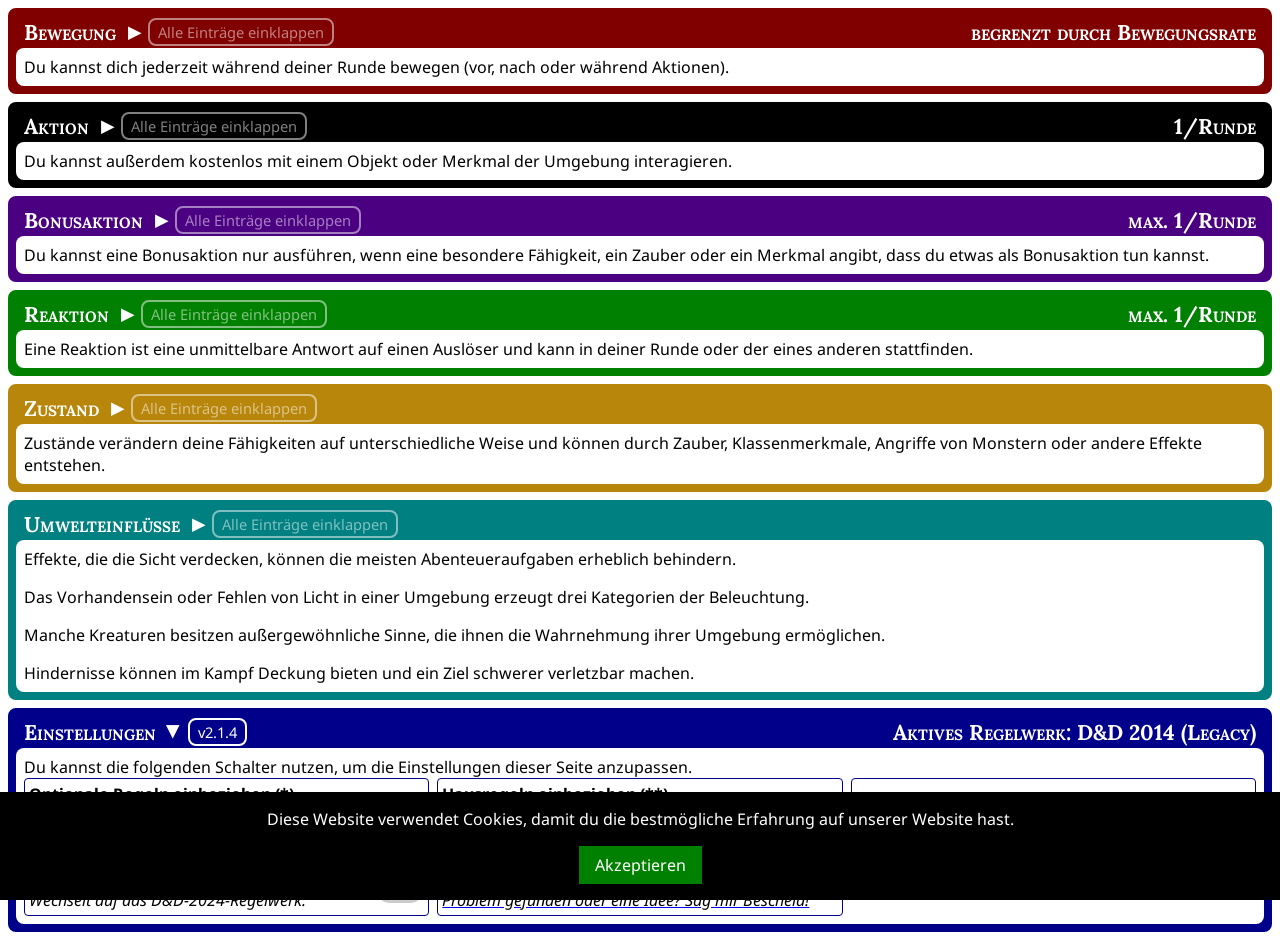
==== index.html @ 00f46177 "Adjust body opacity transition duration" ====
<!DOCTYPE html>
<html lang="de">

<head>
    <meta charset="utf-8" />
    <meta name="viewport" content="width=device-width, initial-scale=1">

    <!-- ✅ Seite verstecken bis JS fertig -->
    <script>
document.documentElement.classList.add("js-loading");
</script>

<style>
/* Start: unsichtbar */
body {
    opacity: 0;
    transition: opacity .4s ease;
}

/* Nach Laden: sichtbar */
html:not(.js-loading) body {
    opacity: 1;
}
</style>

    <title>D&D 5e Kurzreferenz</title>

    <!-- CSS -->
    <link rel="stylesheet" type="text/css" href="css/quickref.css">
    <link rel="stylesheet" type="text/css" href="css/icons.css">

    <!-- Fonts -->
    <link href="https://fonts.googleapis.com/css?family=Noto+Sans:400,700,400italic,700italic" rel="stylesheet" type="text/css">
    <link href="https://fonts.googleapis.com/css?family=Lora:700" rel="stylesheet" type="text/css">

    <!-- Javascript -->
    <script>
        // Force a hard refresh if the cached version of the app is outdated.
        // This logic is inlined in the HTML to ensure it runs even if the main JS file is cached.
        (function() {
            const CURRENT_APP_VERSION = '2.1.4';
            window.dndQuickRefAppVersion = CURRENT_APP_VERSION;
            const VERSION_KEY = 'appVersion';
            const storedVersion = localStorage.getItem(VERSION_KEY);

            if (storedVersion !== CURRENT_APP_VERSION) {
                localStorage.setItem(VERSION_KEY, CURRENT_APP_VERSION);
                location.reload(true);
            }
        })();
    </script>
</head>

<body class="page-background">
    <div class="dark-mode">
        <div class="page fontsize" data-size="fullscreen">

            <!-- Movement section -->
            <div id="section-movement" class="section-container">
                <div class="section-title">
                    <div class="section-title-content">
                        <div class="section-title-text">
                            Bewegung
                            <span class="chevron"></span>
                            <button class="collapse-all-btn">Alle Einträge einklappen</button>
                        </div>
                        <span class="float-right">begrenzt durch Bewegungsrate</span>
                    </div>
                </div>
                <div class="section-content">
                    <div class="section-row section-subtitle text fontsize">
                        Du kannst dich jederzeit während deiner Runde bewegen (vor, nach oder während Aktionen).
                    </div>
                    <div class="section-row" id="basic-movement">
                    </div>
                </div>
            </div>

            <!-- Action section -->
            <div id="section-action" class="section-container">
                <div class="section-title">
                    <div class="section-title-content">
                        <div class="section-title-text">
                            Aktion
                            <span class="chevron"></span>
                            <button class="collapse-all-btn">Alle Einträge einklappen</button>
                        </div>
                        <span class="float-right">1/Runde</span>
                    </div>
                </div>
                <div class="section-content">
                    <div class="section-row section-subtitle text fontsize">
                        Du kannst außerdem kostenlos mit einem Objekt oder Merkmal der Umgebung interagieren.
                    </div>
                    <div class="section-row" id="basic-actions"></div>
                </div>
            </div>

            <!-- Bonus action section -->
            <div id="section-bonus-action" class="section-container">
                <div class="section-title">
                    <div class="section-title-content">
                        <div class="section-title-text">
                            Bonusaktion
                            <span class="chevron"></span>
                            <button class="collapse-all-btn">Alle Einträge einklappen</button>
                        </div>
                        <span class="float-right">max. 1/Runde</span>
                    </div>
                </div>
                <div class="section-content">
                    <div class="section-row section-subtitle text fontsize">
                        Du kannst eine Bonusaktion nur ausführen, wenn eine besondere Fähigkeit, ein Zauber oder ein Merkmal angibt, dass du etwas als Bonusaktion tun kannst.
                    </div>
                    <div class="section-row" id="basic-bonus-actions"></div>
                </div>
            </div>

            <!-- Reaction section -->
            <div id="section-reaction" class="section-container">
                <div class="section-title">
                    <div class="section-title-content">
                        <div class="section-title-text">
                            Reaktion
                            <span class="chevron"></span>
                            <button class="collapse-all-btn">Alle Einträge einklappen</button>
                        </div>
                        <span class="float-right">max. 1/Runde</span>
                    </div>
                </div>
                <div class="section-content">
                    <div class="section-row section-subtitle text fontsize">
                        Eine Reaktion ist eine unmittelbare Antwort auf einen Auslöser und kann in deiner Runde oder der eines anderen stattfinden.
                    </div>
                    <div class="section-row" id="basic-reactions"></div>
                </div>
            </div>

            <!-- Condition section -->
            <div id="section-condition" class="section-container">
                <div class="section-title">
                    <div class="section-title-content">
                        <div class="section-title-text">
                            Zustand
                            <span class="chevron"></span>
                            <button class="collapse-all-btn">Alle Einträge einklappen</button>
                        </div>
                    </div>
                </div>
                <div class="section-content">
                    <div class="section-row section-subtitle text fontsize">
                        Zustände verändern deine Fähigkeiten auf unterschiedliche Weise und können durch Zauber, Klassenmerkmale, Angriffe von Monstern oder andere Effekte entstehen.
                    </div>
                    <div class="section-row" id="basic-conditions"></div>
                </div>
            </div>

            <!-- Environmental section -->
            <div id="section-environment" class="section-container">
                <div class="section-title">
                    <div class="section-title-content">
                        <div class="section-title-text">
                            Umwelteinflüsse
                            <span class="chevron"></span>
                            <button class="collapse-all-btn">Alle Einträge einklappen</button>
                        </div>
                    </div>
                </div>
                <div class="section-content">
                    <div class="section-row section-subtitle text fontsize">
                        Effekte, die die Sicht verdecken, können die meisten Abenteueraufgaben erheblich behindern.
                    </div>
                    <div class="section-row" id="environment-obscurance"></div>
                    <div class="section-row section-subtitle text fontsize">
                        Das Vorhandensein oder Fehlen von Licht in einer Umgebung erzeugt drei Kategorien der Beleuchtung.
                    </div>
                    <div class="section-row" id="environment-light"></div>
                    <div class="section-row section-subtitle text fontsize">
                        Manche Kreaturen besitzen außergewöhnliche Sinne, die ihnen die Wahrnehmung ihrer Umgebung ermöglichen.
                    </div>
                    <div class="section-row" id="environment-vision"></div>
                    <div class="section-row section-subtitle text fontsize">
                        Hindernisse können im Kampf Deckung bieten und ein Ziel schwerer verletzbar machen.
                    </div>
                    <div class="section-row" id="environment-cover"></div>
                </div>
            </div>
            <!-- Settings section -->
            <div id="section-settings" class="section-container">
                <div class="section-title">
                    <div class="section-title-content">
                        <div class="section-title-text">
                            Einstellungen
                            <span class="chevron collapsed"></span>
                            <button class="collapse-all-btn" id="app-version-display" disabled>v0.0.0</button>
                        </div>
                        <span class="float-right" id="active-ruleset-label"></span>
                    </div>
                </div>
                <div class="section-content">
                    <div class="section-row section-subtitle text fontsize">
                        Du kannst die folgenden Schalter nutzen, um die Einstellungen dieser Seite anzupassen.
                    </div>
                    <div class="section-row" id="settings-items-container">
                        <div class="item itemsize settings-item" title="Optionale Regeln einbeziehen">
                            <div class="item-text-container text" id="optional-toggle-item">
                                <div class="item-title">Optionale Regeln einbeziehen (*)</div>
                                <div class="item-desc">Optionale offizielle Regeln anzeigen/ausblenden.</div>
                            </div>
                            <div class="item-toggle"><label class="switch">
                                    <input type="checkbox" id="optional-switch">
                                    <span class="slider round"></span>
                                </label></div>
                        </div>
                        <div class="item itemsize settings-item" title="Hausregeln einbeziehen">
                            <div class="item-text-container text" id="homebrew-toggle-item">
                                <div class="item-title">Hausregeln einbeziehen (**)</div>
                                <div class="item-desc">Die gängigsten Hausregeln anzeigen/ausblenden.</div>
                            </div>
                            <div class="item-toggle"><label class="switch">
                                    <input type="checkbox" id="homebrew-switch">
                                    <span class="slider round"></span>
                                </label></div>
                        </div>
                        <div class="item itemsize settings-item" title="Dunkelmodus" hidden>
                            <div class="item-text-container text" id="darkmode-toggle-item">
                                <div class="item-title">Dunkelmodus</div>
                                <div class="item-desc">Dunkelmodus aktivieren/deaktivieren</div>
                            </div>
                            <div class="item-toggle"><label class="switch">
                                    <input type="checkbox" id="darkmode-switch">
                                    <span class="slider round"></span>
                                </label></div>
                        </div>
                        <div class="item itemsize settings-item" title="2024-Regeln einbeziehen">
                            <div class="item-text-container text" id="2024rules-toggle-item">
                                <div class="item-title">Auf 2024-Regeln umschalten</div>
                                <div class="item-desc">D&amp;D-2024-Regeln aktivieren.</div>
                            </div>
                            <div class="item-toggle"><label class="switch">
                                    <input type="checkbox" id="rules2024-switch">
                                    <span class="slider round"></span>
                                </label></div>
                        </div>
                        <a href="https://github.com/KenGe1/dnd5e-kurzreferenz-deutsch/issues" target="_blank" rel="noopener noreferrer" class="item itemsize settings-item" title="Feedback geben" id="feedback-link-item">
                            <div class="item-text-container text">
                                <div class="item-title">Feedback geben</div>
                                <div class="item-desc">Problem gefunden oder eine Idee? Sag mir Bescheid!</div>
                            </div>
                        </a>
                    </div>
                </div>
            </div>
        </div>
    </div>
    <!-- Cookie notice: informs users about cookie usage and provides an accept button -->
    <div id="cookie-notice" class="cookie-notice">
        <p>Diese Website verwendet Cookies, damit du die bestmögliche Erfahrung auf unserer Website hast.</p>
        <button id="accept-cookies">Akzeptieren</button>
    </div>
    <!-- Main quickref JavaScript logic: handles dynamic content, toggles, and filtering -->
    <script type="text/javascript" src="js/quickref.js" charset="utf-8"></script>
    <script>
        // Cookie notice logic: shows the notice if not accepted, hides it on accept
        document.addEventListener('DOMContentLoaded', function () {
            var cookieNotice = document.getElementById('cookie-notice');
            var acceptButton = document.getElementById('accept-cookies');

            if (!localStorage.getItem('cookiesAccepted')) {
                cookieNotice.style.display = 'block';
            }

            acceptButton.addEventListener('click', function () {
                localStorage.setItem('cookiesAccepted', 'true');
                cookieNotice.style.display = 'none';
            });
        });
    </script>

</body>

</html>
---- css/quickref.css ----
/* Main stylesheet for D&D 5e Quick Reference web app */

/* Section containers: main card-like blocks for each rules section */
.section-container {
    border: 8px solid;
    border-radius: 8px;
    box-sizing: border-box;
    position: relative;
    display: flex;
    flex-direction: column;
    font-family: 'Noto Sans', 'Myriad Pro', Calibri, Helvetica, Arial, sans-serif;
    width: 100%;
    margin-bottom: 8px;
    page-break-inside: avoid;
}

/* Content area inside each section */
.section-content {
    padding: 8px;
    border-radius: 8px;
    margin-top: 0;
    background-color: white;
    border-color: inherit;
    font-size: inherit;
}

/* Section title bar */
.section-title {
    height: 32px;
    padding-left: 8px;
    padding-right: 8px;
    font-family: Lora, 'Calisto MT', 'Bookman Old Style', Bookman, 'Goudy Old Style', Garamond, 'Hoefler Text', 'Bitstream Charter', Georgia, serif;
    font-variant: small-caps;
    font-weight: bold;
    background-color: inherit;
    color: white;
    font-size: 16pt;
    cursor: pointer;
    display: flex;
    align-items: center;
}

.section-title-content {
    flex: 1;
    display: flex;
    justify-content: space-between;
    align-items: center;
}

.section-title-text {
    display: flex;
    align-items: center;
    gap: 8px;
}

.section-title .chevron {
    transition: transform 0.3s ease;
    font-size: 24px;
    line-height: 24px;
    margin-left: 4px;
}

.section-title .chevron:after {
    content: '▸';
}

.section-title .chevron.collapsed {
    transform: rotate(90deg);
}

/* "Collapse all items" button in section title */
.collapse-all-btn {
    background: none;
    border: 2px solid white;
    color: white;
    border-radius: 8px;
    padding: 2px 8px;
    font-size: 11pt;
    font-family: 'Noto Sans', 'Myriad Pro', Calibri, Helvetica, Arial, sans-serif;
    cursor: pointer;
    white-space: nowrap;
    transition: background-color 0.2s ease;
}

.collapse-all-btn:hover {
    background-color: rgba(255, 255, 255, 0.1);
}

.collapse-all-btn:active {
    background-color: inherit;
    transition-duration: 0.05s; /* Make the click feedback feel faster */
}

.collapse-all-btn:disabled {
    filter: grayscale(80%);
    opacity: 0.5;
    cursor: not-allowed;
    background-color: inherit;
}


/* Animated collapse/expand for section content. We animate max-height and opacity.
   JS will set explicit max-height values during the transition so the animation is smooth. */
.section-content {
    overflow: hidden;
    transition: max-height 300ms ease, opacity 220ms ease;
    /* default visible state */
    max-height: none;
    opacity: 1;
}

.section-content.collapsed {
    /* fallback: collapsed state when JS is not available */
    max-height: 0 !important;
    opacity: 0;
}

/* Utility class for floating elements to the right */
.float-right {
    float: right;
}


/* Row container for items and text in sections */
.section-row {
    font-size: inherit;
}

.section-row:before,
.section-row:after {
    display: table;
    content: " ";
    clear: both;
}

.section-row+.section-subtitle {
    margin-top: 1em;
}

/* Ensure subtitle is readable in light mode by overriding the .text color */
.section-container .section-content .section-subtitle.text {
    color: #000 !important;
}

/* Item card: represents a single rule or action */
.item {
    display: flex;
    flex-direction: column;
    justify-content: center; /* Center header vertically when collapsed */
    font-size: inherit;
    vertical-align: top;
    box-sizing: border-box;
    border: 1px solid;
    border-radius: 4px; 
    /* background-color: #fff; */ /* Will be set per-section */
    overflow: hidden;
}

/* Add transitions for smooth filtering */
.item {
    transition: opacity 300ms ease, visibility 300ms ease;
}

.item-hidden {
    display: none !important;
}

/* When item is expanded, align header to the top */
.item:has(.item-content:not(.collapsed)) {
    justify-content: flex-start;
    background-color: #fff;
}

.dark-mode-active .item:has(.item-content:not(.collapsed)) {
    background-color: #333;
}

/* When item is expanded, change text color for readability */
.section-container .item:has(.item-content:not(.collapsed)) {
    color: #000 !important; /* Black text for light mode */
}
.dark-mode-active .section-container .item:has(.item-content:not(.collapsed)) {
    color: #fff !important; /* White text for dark mode */
}

.item-header {
    display: flex;
    align-items: center;
    cursor: pointer;
    /* flex-grow: 1; */ /* Removed to keep header at top */
    padding: 4px;
}

.item-header .item-text-container,
.item-header .chevron {
    /* color: white; */ /* Color will be inherited or set by section */
}

.item-header .chevron {
    transition: transform 0.3s ease;
    font-size: 20px;
    line-height: 20px;
    margin-left: auto;
    padding: 0 8px;
}

.item-header .chevron:after {
    content: '▸';
}

.item-header .chevron.collapsed {
    transform: rotate(90deg);
}

.item-content {
    overflow: hidden;
    transition: max-height 300ms ease, opacity 220ms ease, padding 300ms ease;
    /* default visible state */
    max-height: none;
    opacity: 1;
    padding: 8px;
    background-color: #fafafa;
}

.item-content.collapsed {
    max-height: 0 !important;
    opacity: 0;
    padding: 0 8px;
}

.item-description, .item-reference {
    font-style: italic;
    font-size: inherit;
    margin-top: 0.5em;
    margin-bottom: 0.5em;
}

/* Icon for each item */
.item-icon {
    float: left;
    flex: 0 0 auto;
    background-repeat: no-repeat;
    background-size: contain;
    box-sizing: border-box;
    border-radius: 4px;
    margin-right: 4px;
}

/* Title of the item */
.item-title {
    font-weight: bold;
    font-size: inherit;
    overflow: hidden;
    text-overflow: ellipsis;
}

/* Subtitle/description of the item */
.item-desc {
    font-style: italic;
    font-size: inherit;
    overflow: hidden;
    text-overflow: ellipsis;
}

/* Container for item text */
.item-text-container {
    flex: 1;
    padding-right: 4px;
    font-size: inherit;
    display: flex;
    flex-direction: column;
    /* justify-content: center; */ /* Removed to align text to top */
}

/* Section and item color themes for each rules section */
#section-movement,
#section-movement .item {
    background-color: maroon;
    color: white;
    border-color: maroon;
}
#section-movement .item {
    border-color: maroon;
}
#section-movement .text {
    color: white;
}
#section-action,
#section-action .item {
    background-color: black;
    color: white;
    border-color: black;
}
#section-action .item {
    border-color: black;
}
#section-action .text {
    color: white;
}
#section-bonus-action,
#section-bonus-action .item {
    background-color: indigo;
    color: white;
    border-color: indigo;
}
#section-bonus-action .item {
    border-color: indigo;
}
#section-bonus-action .text {
    color: white;
}
#section-reaction,
#section-reaction .item {
    background-color: green;
    color: white;
    border-color: green;
}
#section-reaction .item {
    border-color: green;
}
#section-reaction .text {
    color: white;
}
#section-condition,
#section-condition .item {
    background-color: darkgoldenrod;
    color: white;
    border-color: darkgoldenrod;
}
#section-condition .item {
    border-color: darkgoldenrod;
}
#section-condition .text {
    color: white;
}
#section-environment,
#section-environment .item {
    background-color: teal;
    color: white;
    border-color: teal;
}
#section-environment .item {
    border-color: teal;
}
#section-environment .text {
    color: white;
}
#section-settings,
#section-settings .section-title {
    background-color: darkblue;
    color: white;
    border-color: darkblue;
}
#section-settings .item {
    border-color: darkblue;
    background-color: #fff;
}
#section-settings .text {
    color: #000;
}

/* Page fade transitions for ruleset switching */
body {
    opacity: 1; /* Start with full opacity */
    transition: opacity 650ms ease-in-out;
}
body.fade-in {
    /* This class can be used by JS if a fade-in is desired on load */
}
body.fade-out {
    opacity: 0;
}

/* Page container: centers the main content */
body {
    display: flex;
    justify-content: center;
    align-content: center;
}

/* Utility and layout classes */
.hidden {
    display: none;
}
ul {
    padding-left: 20px;
}
p,
hr {
    margin-top: 0.5em;
    margin-bottom: 0.5em;
}
hr {
    border: 0px;
    border-top: 1px solid gray;
}
p:first-child {
    margin-top: 1em;
}

/* Responsive font and item sizes for different devices */
/* Smart phone, portrait */
@media (min-width: 0px) and (max-width: 600px) {
    .fontsize {
        font-size: 12pt;
    }

    .iconsize {
        width: 44px;
        height: 44px;
    }

    .section-title {
        height: auto;
        padding-top: 6px;
        padding-bottom: 6px;
    }

    .section-title-content {
        flex-wrap: wrap;
        row-gap: 4px;
    }

    .section-title-text {
        flex: 1 1 100%;
        flex-wrap: wrap;
    }

    .collapse-all-btn {
        margin-left: auto;
    }

    .float-right {
        float: none;
        flex: 1 1 100%;
        text-align: right;
    }

    /* .itemsize {
        width: 100%;
        /* padding-right: 0; */ /* No padding needed with margin */
    /* } */
}

/* Smart phone, landscape */
@media (min-width: 601px) and (max-width: 767px) {
    .fontsize {
        font-size: 11pt;
    }

    .iconsize {
        width: 40px;
        height: 40px;
    }

    .section-title {
        height: auto;
        padding-top: 6px;
        padding-bottom: 6px;
    }

    .section-title-content {
        flex-wrap: wrap;
        row-gap: 4px;
    }

    .section-title-text {
        flex: 1 1 100%;
        flex-wrap: wrap;
    }

    .collapse-all-btn {
        margin-left: auto;
    }

    .float-right {
        float: none;
        flex: 1 1 100%;
        text-align: right;
    }

    /* .itemsize {
        width: 50%;
        /* padding-right: 4px; */ /* No padding needed with margin */
    /* } */
}

/* Tablet, portrait */
@media (min-width: 768px) and (max-width: 991px) {
    .fontsize {
        font-size: 11pt;
    }

    .iconsize {
        width: 40px;
        height: 40px;
    }

    /* .itemsize {
        width: 33%;
        /* padding-right: 4px; */ /* No padding needed with margin */
    /* } */
}

/* Tablet, landscape */
@media (min-width: 992px) and (max-width: 1199px) {
    .fontsize {
        font-size: 12pt;
    }

    .iconsize {
        width: 44px;
        height: 44px;
    }

    /* .itemsize {
        width: 33%;
        /* padding-right: 4px; */ /* No padding needed with margin */
    /* } */
}

/* Small desktop screen */
@media (min-width: 1200px) and (max-width: 1599px) {
    .fontsize {
        font-size: 12pt;
    }

    .iconsize {
        width: 44px;
        height: 44px;
    }

    /* .itemsize {
        width: 25%;
        /* padding-right: 4px; */ /* No padding needed with margin */
    /* } */
}

/* Large desktop screen */
@media (min-width: 1600px) {
    .fontsize {
        font-size: 12pt;
    }

    .iconsize {
        width: 44px;
        height: 44px;
    }

    /* .itemsize {
        width: 20%;
        /* padding-right: 4px; */ /* No padding needed with margin */
    /* } */
}

/* Flexible item sizing */
.itemsize {
    /* flex-grow: 1; */
    /* flex-basis: 280px; */
    width: 100%; /* Items will take the width of the grid column */
}

/* Print */
@media print {
    .fontsize {
        font-size: 10pt;
    }

    .iconsize {
        width: 36px;
        height: 36px;
    }

    .itemsize {
        width: 33%;
        /* padding-right: 4px; */ /* No padding needed with margin */
    }
}

/* Switch/toggle styles for settings */
.switch {
    position: relative;
    display: inline-block;
    width: 48px;
    height: 28px;
}
.switch input {
    opacity: 0;
    width: 0;
    height: 0;
}
.slider {
    position: absolute;
    cursor: pointer;
    top: 0;
    left: 0;
    right: 0;
    bottom: 0;
    background-color: #ccc;
    -webkit-transition: .4s;
    transition: .4s;
}
.slider:before {
    position: absolute;
    content: "";
    height: 20px;
    width: 20px;
    left: 4px;
    bottom: 4px;
    background-color: white;
    -webkit-transition: .4s;
    transition: .4s;
}
input:checked+.slider {
    background-color: darkblue;
}
input:focus+.slider {
    box-shadow: 0 0 1px darkblue;
}
input:checked+.slider:before {
    -webkit-transform: translateX(20px);
    -ms-transform: translateX(20px);
    transform: translateX(20px);
}
.slider.round {
    border-radius: 28px;
}
.slider.round:before {
    border-radius: 50%;
}
.settings {
    font-weight: bold;
    font-size: inherit;
    overflow: hidden;
    text-overflow: ellipsis;
    white-space: nowrap;
    font-family: 'Noto Sans', 'Myriad Pro', Calibri, Helvetica, Arial, sans-serif;
}

/* Settings item specific styles */
.settings-item {
    flex-direction: row;
    align-items: center;
    padding: 4px;
}

.settings-item .item-text-container {
    padding-right: 8px;
}

.settings-item .item-text-container {
    flex-shrink: 1; /* Allow text to shrink and wrap */
    min-width: 0; /* Allow flex item to shrink below its content size */
}

.settings-item .item-toggle {
    margin-left: auto;
}

/* Container for settings items to enable flex grid layout */
#settings-items-container {
    display: grid;
    grid-template-columns: repeat(auto-fill, minmax(350px, 1fr));
    gap: 8px;
}

.items-grid-container {
    display: grid;
    grid-template-columns: repeat(auto-fill, minmax(350px, 1fr));
    gap: 8px;
    align-items: start;
}

/* Remove float-clearing pseudo-elements from grid containers to prevent empty cells */
.items-grid-container::before,
.items-grid-container::after,
#settings-items-container::before,
#settings-items-container::after {
    display: none;
}

/* Dark mode overrides for backgrounds, text, and modal */
/* Dark mode background and text color */
.dark-mode-active {
    background-color: #222;
    color: #fff;
}

/* Section container border color in dark mode */
.dark-mode-active .section-container {
    border-color: #444;
}

/* Section content background and text color in dark mode */
.dark-mode-active .section-content {
    background-color: #333;
    color: #fff;
}

/* Section row, subtitle, and modal reference text color in dark mode */
.dark-mode-active .section-row,
.dark-mode-active .section-container .section-content .section-subtitle.text {
    color: #fff !important;
}


/* Item title, description, and text container color in dark mode */
.dark-mode-active .item-title,
.dark-mode-active .item-desc,
.dark-mode-active .item-text-container {
    color: #fff;
}

/* Horizontal rule color in dark mode */
.dark-mode-active hr {
    border-top-color: #666;
}

.dark-mode-active .item-content {
    background-color: #2a2a2a;
}


.dark-mode-active #section-movement,
.dark-mode-active #section-movement .item {
    background-color: #8f3838;
    border-color: #8f3838;
}
.dark-mode-active #section-movement .item {
    border-color: #8f3838;
}
.dark-mode-active #section-movement .text {
    color: #fff;
}
.dark-mode-active #section-action,
.dark-mode-active #section-action .item {
    background-color: #09151A;
    border-color: #09151A;
}
.dark-mode-active #section-action .item {
    border-color: #09151A;
}
.dark-mode-active #section-action .text {
    color: #fff;
}
.dark-mode-active #section-bonus-action,
.dark-mode-active #section-bonus-action .item {
    background-color: #311942;
    border-color: #311942;
}
.dark-mode-active #section-bonus-action .item {
    border-color: #311942;
}
.dark-mode-active #section-bonus-action .text {
    color: #fff;
}
.dark-mode-active #section-reaction,
.dark-mode-active #section-reaction .item {
    background-color: DarkOliveGreen;
    border-color: DarkOliveGreen;
}
.dark-mode-active #section-reaction .item {
    border-color: DarkOliveGreen;
}
.dark-mode-active #section-reaction .text {
    color: #fff;
}
.dark-mode-active #section-condition .text {
    color: #fff;
}
.dark-mode-active #section-condition,
.dark-mode-active #section-condition .item {
    background-color: #7a4b2a;
    border-color: #7a4b2a;
}
.dark-mode-active #section-condition .item {
    border-color: #7a4b2a;
}
.dark-mode-active #section-environment,
.dark-mode-active #section-environment .item {
    background-color: #2f4f4f;
    border-color: #2f4f4f;
}
.dark-mode-active #section-environment .item {
    border-color: #2f4f4f;
}
.dark-mode-active #section-environment .text {
    color: #fff;
}
.dark-mode-active #section-settings,
.dark-mode-active #section-settings .section-title {
    background-color: DarkSlateBlue;
    border-color: DarkSlateBlue;
}
.dark-mode-active #section-settings .item {
    border-color: DarkSlateBlue;
    background-color: #333;
}
.dark-mode-active #section-settings .text {
    /* Subtitle color is handled by the more specific rule for .section-subtitle */
    color: #fff;
}

/* Switch styles in dark mode */
.dark-mode-active input:checked+.slider {
    background-color: DarkSlateBlue;
}
.dark-mode-active input:focus+.slider {
    box-shadow: 0 0 1px DarkSlateBlue;
}

/* Cookie notice bar at the bottom of the page */
.cookie-notice {
    font-family: 'Noto Sans', 'Myriad Pro', Calibri, Helvetica, Arial, sans-serif;
    position: fixed;
    bottom: 0;
    left: 0;
    right: 0;
    background: black;
    color: white;
    padding: 1em;
    text-align: center;
    z-index: 9999;
    display: none;
}
.cookie-notice p {
    margin: 0 0 1em 0;
}
.cookie-notice button {
    font-family: 'Noto Sans', 'Myriad Pro', Calibri, Helvetica, Arial, sans-serif;
    background: green;
    border: none;
    color: white;
    padding: 0.5em 1em;
    text-align: center;
    text-decoration: none;
    display: inline-block;
    font-size: 16px;
    cursor: pointer;
}
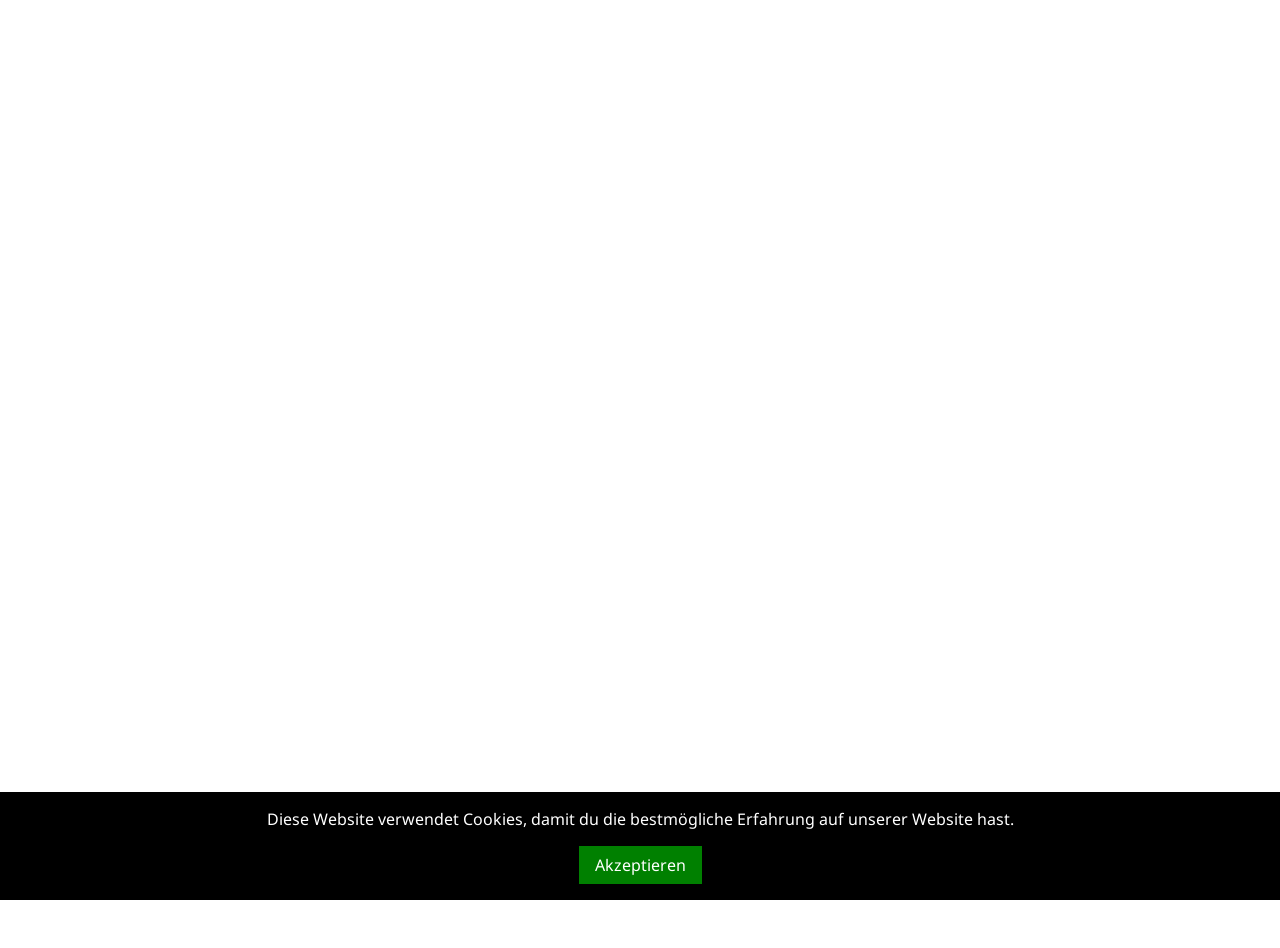
==== commit 00f8e642: "Disable startup sync animations until app is initialized" ====
--- a/index.html
+++ b/index.html
@@ -4,24 +4,6 @@
 <head>
     <meta charset="utf-8" />
     <meta name="viewport" content="width=device-width, initial-scale=1">
-
-    <!-- ✅ Seite verstecken bis JS fertig -->
-    <script>
-document.documentElement.classList.add("js-loading");
-</script>
-
-<style>
-/* Start: unsichtbar */
-body {
-    opacity: 0;
-    transition: opacity .4s ease;
-}
-
-/* Nach Laden: sichtbar */
-html:not(.js-loading) body {
-    opacity: 1;
-}
-</style>
 
     <title>D&D 5e Kurzreferenz</title>
 
@@ -51,7 +33,7 @@
     </script>
 </head>
 
-<body class="page-background">
+<body class="page-background app-loading">
     <div class="dark-mode">
         <div class="page fontsize" data-size="fullscreen">
 
--- a/css/quickref.css
+++ b/css/quickref.css
@@ -371,6 +371,21 @@
     opacity: 0;
 }
 
+/* Prevent FOUC/layout flash until JS has finished building the interactive UI */
+body.app-loading .page {
+    visibility: hidden;
+}
+
+/* During startup, disable initial state-sync animations (chevrons, collapse, toggles). */
+body:not(.app-initialized) .section-title .chevron,
+body:not(.app-initialized) .item-header .chevron,
+body:not(.app-initialized) .section-content,
+body:not(.app-initialized) .item-content,
+body:not(.app-initialized) .slider,
+body:not(.app-initialized) .slider:before {
+    transition: none !important;
+}
+
 /* Page container: centers the main content */
 body {
     display: flex;
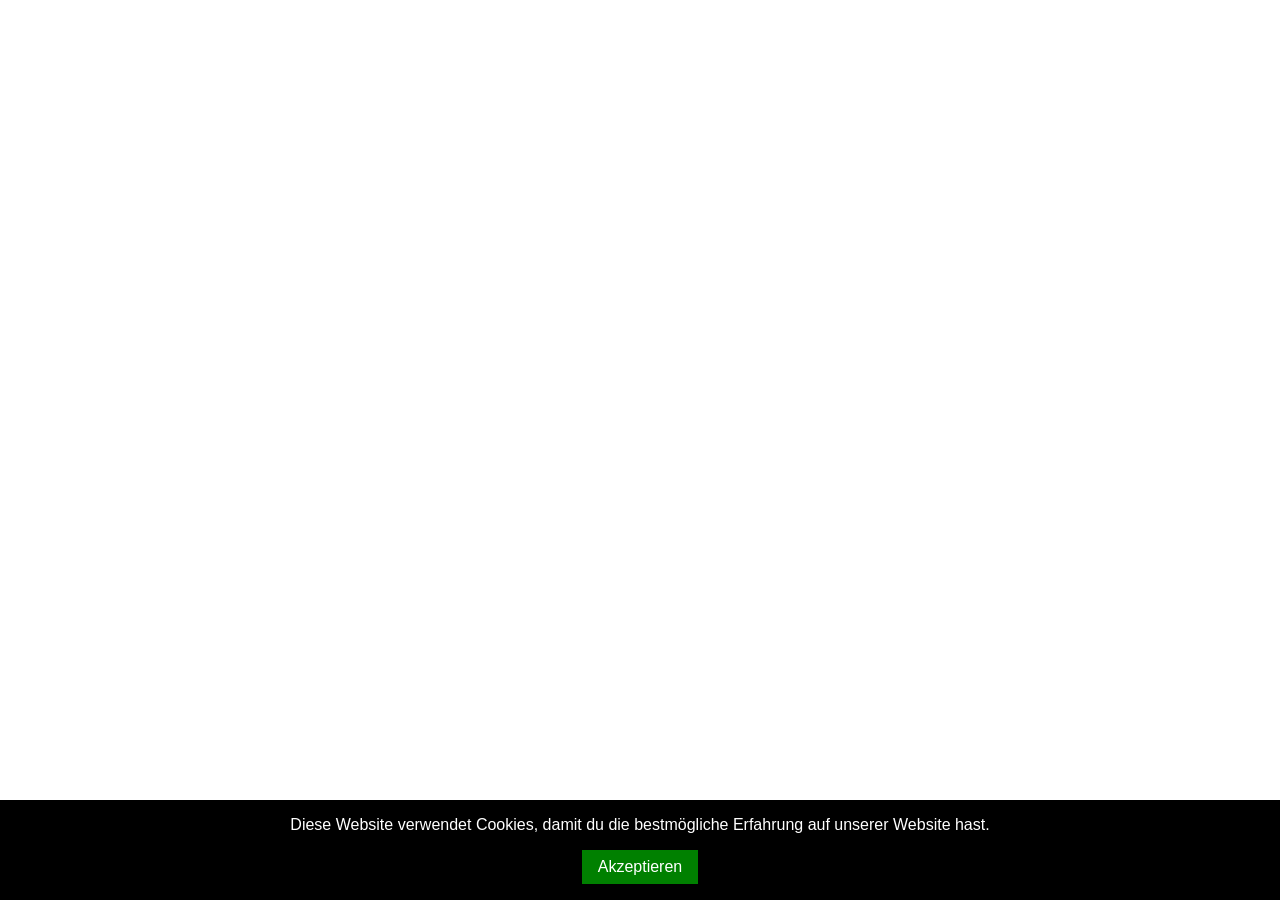
==== commit 4dfbf88d: "Align local font setup with Noto Sans v42 latin filenames" ====
--- a/index.html
+++ b/index.html
@@ -8,12 +8,9 @@
     <title>D&D 5e Kurzreferenz</title>
 
     <!-- CSS -->
+    <link rel="stylesheet" type="text/css" href="css/fonts.css">
     <link rel="stylesheet" type="text/css" href="css/quickref.css">
     <link rel="stylesheet" type="text/css" href="css/icons.css">
-
-    <!-- Fonts -->
-    <link href="https://fonts.googleapis.com/css?family=Noto+Sans:400,700,400italic,700italic" rel="stylesheet" type="text/css">
-    <link href="https://fonts.googleapis.com/css?family=Lora:700" rel="stylesheet" type="text/css">
 
     <!-- Javascript -->
     <script>
--- a/css/fonts.css
+++ b/css/fonts.css
@@ -0,0 +1,51 @@
+/* Lokales Laden von Noto Sans (ohne externe Font-API Requests) */
+
+/*
+  Minimal: nur Regular-Datei vorhanden
+  - fonts/noto-sans-v42-latin-regular.woff2 (bevorzugt)
+  - optional: fonts/noto-sans-v42-latin-regular.ttf
+*/
+@font-face {
+    font-family: 'Noto Sans';
+    font-style: normal;
+    font-weight: 400;
+    font-display: swap;
+    src:
+        url('../fonts/noto-sans-v42-latin-regular.woff2') format('woff2'),
+        url('../fonts/noto-sans-v42-latin-regular.ttf') format('truetype');
+}
+
+/*
+  Falls keine separaten Bold/Italic-Dateien vorhanden sind,
+  wird als Fallback ebenfalls die Regular-Datei verwendet.
+  (Der Browser simuliert dann den Stil.)
+*/
+@font-face {
+    font-family: 'Noto Sans';
+    font-style: italic;
+    font-weight: 400;
+    font-display: swap;
+    src:
+        url('../fonts/noto-sans-v42-latin-regular.woff2') format('woff2'),
+        url('../fonts/noto-sans-v42-latin-regular.ttf') format('truetype');
+}
+
+@font-face {
+    font-family: 'Noto Sans';
+    font-style: normal;
+    font-weight: 700;
+    font-display: swap;
+    src:
+        url('../fonts/noto-sans-v42-latin-regular.woff2') format('woff2'),
+        url('../fonts/noto-sans-v42-latin-regular.ttf') format('truetype');
+}
+
+@font-face {
+    font-family: 'Noto Sans';
+    font-style: italic;
+    font-weight: 700;
+    font-display: swap;
+    src:
+        url('../fonts/noto-sans-v42-latin-regular.woff2') format('woff2'),
+        url('../fonts/noto-sans-v42-latin-regular.ttf') format('truetype');
+}
--- a/css/quickref.css
+++ b/css/quickref.css
@@ -29,7 +29,7 @@
     height: 32px;
     padding-left: 8px;
     padding-right: 8px;
-    font-family: Lora, 'Calisto MT', 'Bookman Old Style', Bookman, 'Goudy Old Style', Garamond, 'Hoefler Text', 'Bitstream Charter', Georgia, serif;
+    font-family: 'Noto Sans', 'Myriad Pro', Calibri, Helvetica, Arial, sans-serif;
     font-variant: small-caps;
     font-weight: bold;
     background-color: inherit;
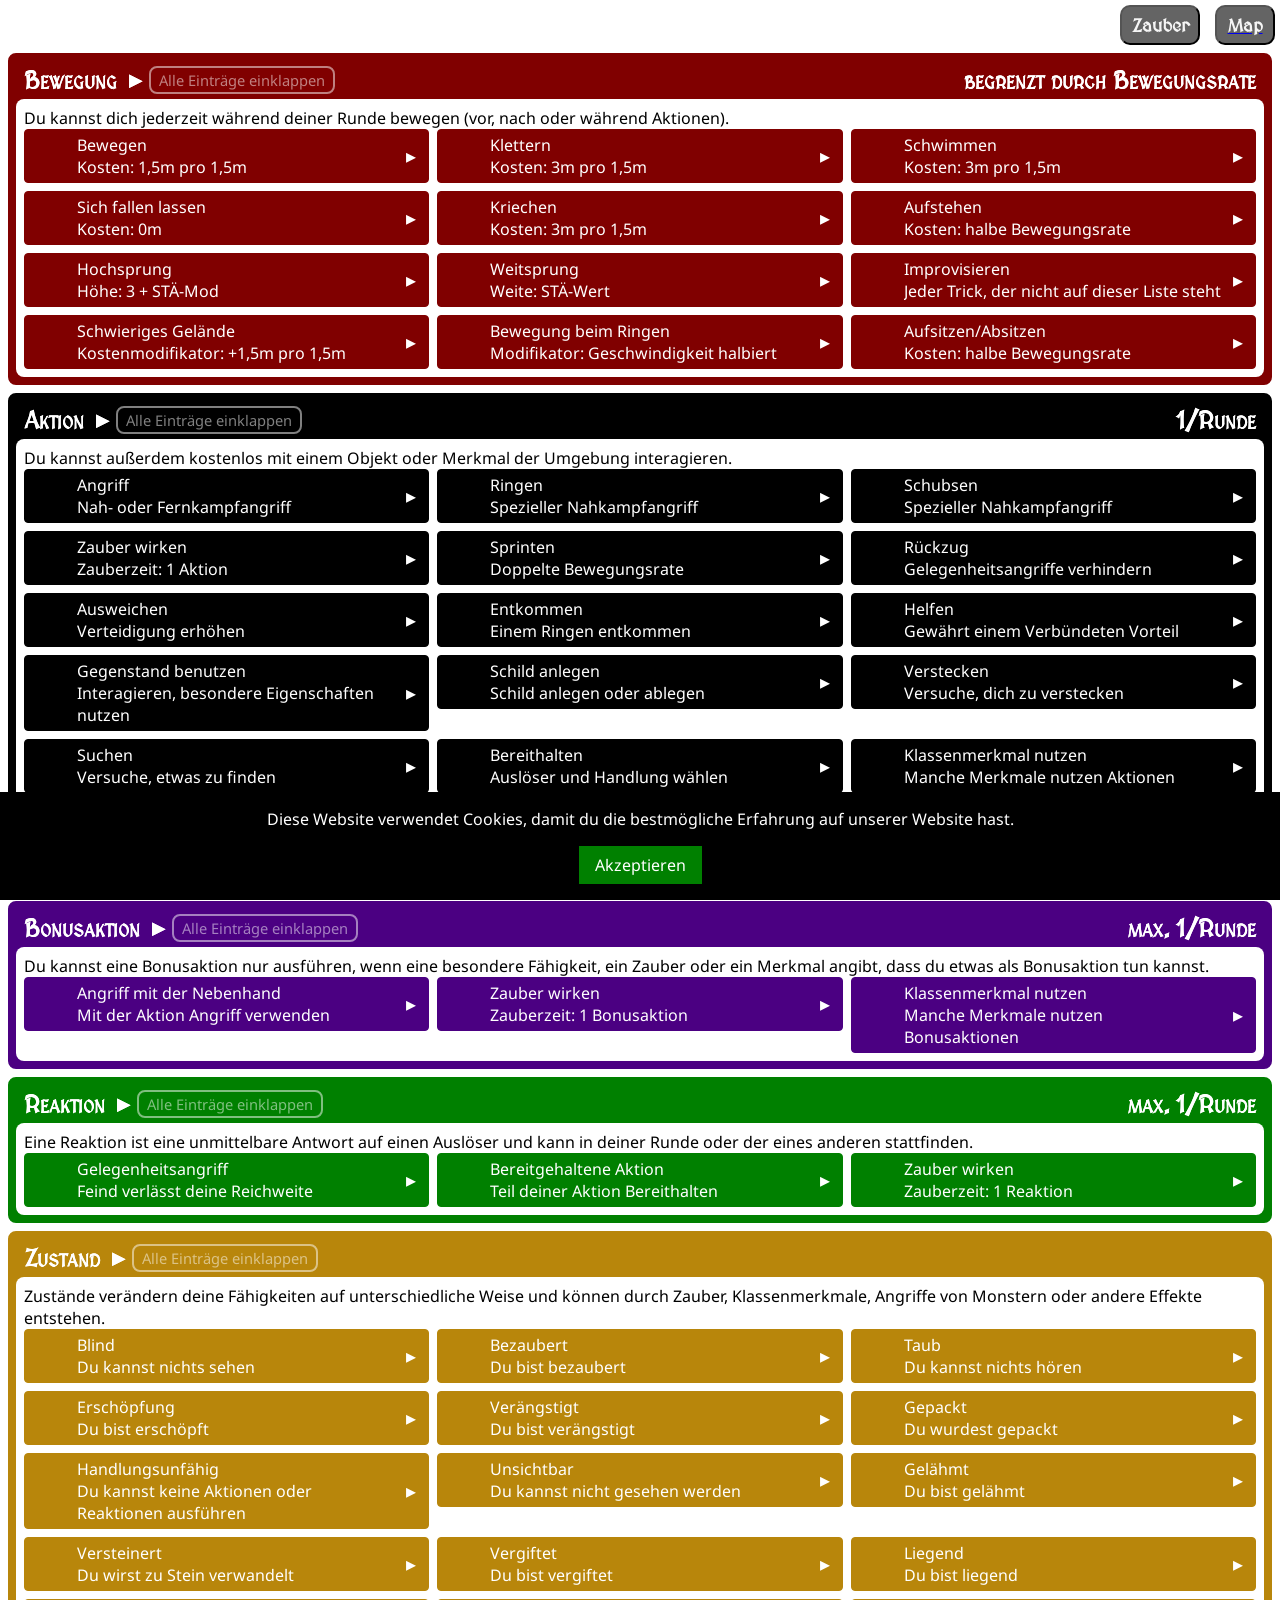
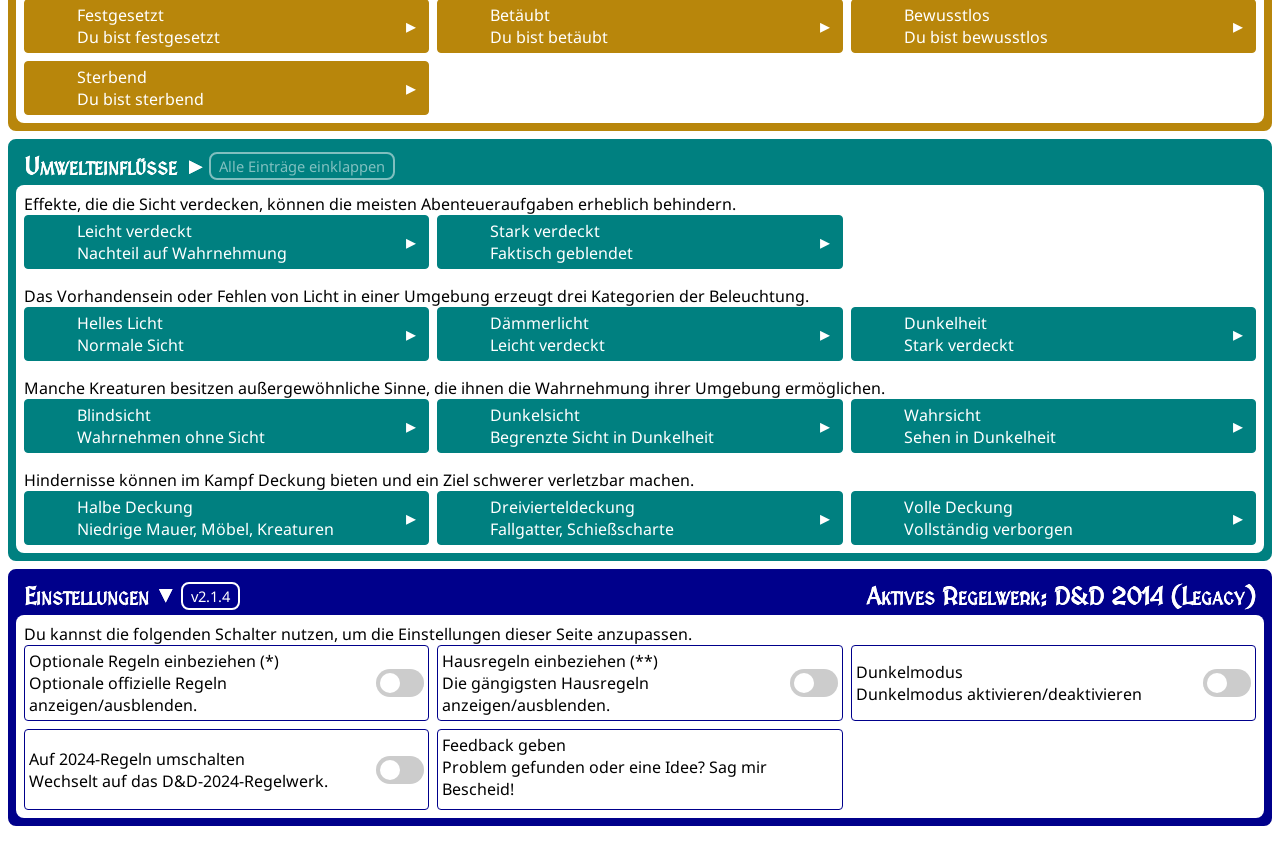
==== commit e33c5ba4: "add Zauber webside" ====
--- a/index.html
+++ b/index.html
@@ -34,6 +34,15 @@
     <div class="dark-mode">
         <div class="page fontsize" data-size="fullscreen">
 
+            <header>
+                <a href="./spells">
+                <Button class="zauber-btn">Zauber</Button>
+                </a>
+                <a href="./map">
+                <Button class="map-btn">Map</Button>
+                </a>
+            </header>
+
             <!-- Movement section -->
             <div id="section-movement" class="section-container">
                 <div class="section-title">
@@ -221,12 +230,12 @@
                                     <span class="slider round"></span>
                                 </label></div>
                         </div>
-                        <a href="https://github.com/KenGe1/dnd5e-kurzreferenz-deutsch/issues" target="_blank" rel="noopener noreferrer" class="item itemsize settings-item" title="Feedback geben" id="feedback-link-item">
-                            <div class="item-text-container text">
+                        <div class="item itemsize settings-item" title="Feedback geben" id="feedback-link-item">
+                            <a href="https://github.com/KenGe1/dnd5e-kurzreferenz-deutsch/issues" target="_blank" rel="noopener noreferrer" class="item-text-container text feedback-link-content">
                                 <div class="item-title">Feedback geben</div>
                                 <div class="item-desc">Problem gefunden oder eine Idee? Sag mir Bescheid!</div>
-                            </div>
-                        </a>
+                            </a>
+                        </div>
                     </div>
                 </div>
             </div>
@@ -258,4 +267,4 @@
 
 </body>
 
-</html>
+</html>
--- a/css/fonts.css
+++ b/css/fonts.css
@@ -49,3 +49,12 @@
         url('../fonts/noto-sans-v42-latin-regular.woff2') format('woff2'),
         url('../fonts/noto-sans-v42-latin-regular.ttf') format('truetype');
 }
+
+@font-face {
+    font-family: 'MedievalSharp';
+    font-style: normal;
+    font-weight: 400;
+    font-display: swap;
+    src: url('../fonts/medievalsharp-v28-latin-regular.woff2') format('woff2');
+}
+
--- a/css/quickref.css
+++ b/css/quickref.css
@@ -26,15 +26,16 @@
 
 /* Section title bar */
 .section-title {
-    height: 32px;
+    min-height: 38px;
     padding-left: 8px;
     padding-right: 8px;
-    font-family: 'Noto Sans', 'Myriad Pro', Calibri, Helvetica, Arial, sans-serif;
+    font-family: 'MedievalSharp', 'Noto Sans', 'Myriad Pro', Calibri, Helvetica, Arial, sans-serif;
     font-variant: small-caps;
-    font-weight: bold;
+    font-weight: 700;
+    text-shadow: 0 0 0.01px currentColor;
     background-color: inherit;
     color: white;
-    font-size: 16pt;
+    font-size: 18pt;
     cursor: pointer;
     display: flex;
     align-items: center;
@@ -679,6 +680,29 @@
     gap: 8px;
 }
 
+/* Keep feedback action grouped under settings toggles by placing it after switches */
+#feedback-link-item {
+    order: 99;
+}
+
+#feedback-link-item {
+    align-items: stretch;
+}
+
+.feedback-link-content {
+    position: static;
+    top: auto;
+    right: auto;
+    display: flex;
+    flex: 1;
+    flex-direction: column;
+    width: 100%;
+    font-size: inherit;
+    font-weight: inherit;
+    color: inherit;
+    text-decoration: none;
+}
+
 .items-grid-container {
     display: grid;
     grid-template-columns: repeat(auto-fill, minmax(350px, 1fr));
@@ -853,3 +877,59 @@
     font-size: 16px;
     cursor: pointer;
 }
+
+a .map-btn{
+    font-size: large;
+    font-weight: 600;
+    display: flex;
+    justify-content: center;
+    align-items: center;
+    border-radius: 10px;
+    padding: 5px;
+    margin-bottom: 5px;
+    background-color: rgb(100, 100, 100);
+    color: whitesmoke;
+    cursor: pointer;
+    height: 40px;
+    width: 60px;
+    font-family: 'MedievalSharp', 'Noto Sans', 'Myriad Pro', Calibri, Helvetica, Arial, sans-serif;
+    text-decoration: none;
+}
+
+a {
+    font-size: large;
+    font-weight: 600;
+    position: absolute;
+    top: 5px;
+    right: 5px;
+    border-radius: 10px;
+    margin-bottom: 5px;
+}
+
+header {
+    margin-bottom: 45px;
+}
+
+.zauber-btn {
+    font-size: large;
+    font-weight: 600;
+    display: flex;
+    justify-content: center;
+    align-items: center;
+    border-radius: 10px;
+    padding: 5px;
+    margin-bottom: 5px;
+    background-color: rgb(100, 100, 100);
+    color: whitesmoke;
+    cursor: pointer;
+    height: 40px;
+    width: 80px;
+    font-family: 'MedievalSharp', 'Noto Sans', 'Myriad Pro', Calibri, Helvetica, Arial, sans-serif;
+    text-decoration: none;
+    right: 100px;
+}
+
+a .zauber-btn {
+    position:absolute;
+    right: 75px;
+}
